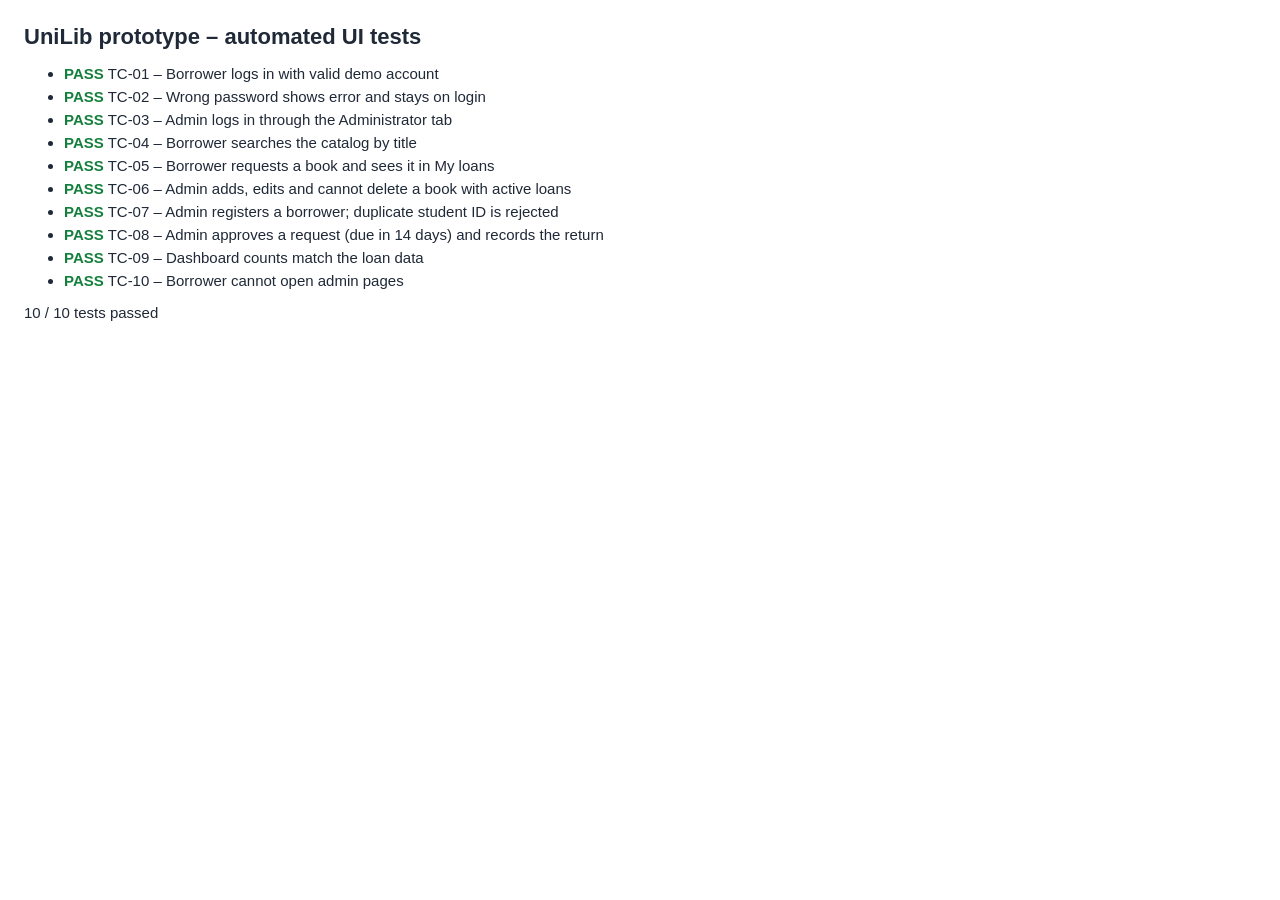
==== tests.html @ b174dcbc "Add files via upload" ====
<!doctype html>
<html lang="en">
<head>
<meta charset="utf-8">
<meta name="viewport" content="width=device-width, initial-scale=1">
<title>UniLib – Prototype Tests</title>
<link rel="stylesheet" href="style.css">
<style>
  #results{position:fixed;inset:0;background:#fff;overflow:auto;padding:24px;z-index:10}
  #results li{margin:6px 0}
  .pass{color:#15803d;font-weight:600}.fail{color:#b91c1c;font-weight:600}
</style>
</head>
<body>
<div id="app"></div>
<div id="toast" class="toast"></div>
<div id="results"><h1>UniLib prototype – automated UI tests</h1><ul id="list"></ul><p id="sum"></p></div>
<script>
  // Start every run from clean seed data.
  try { localStorage.clear(); sessionStorage.clear(); } catch (e) {}
  window.confirm = () => true;
</script>
<script src="data.js"></script>
<script src="app.js"></script>
<script>
const results = [];
function check(id, name, fn) {
  let ok = false, msg = "";
  try { ok = !!fn(); } catch (e) { msg = e.message; }
  results.push({ id, name, ok });
  const li = document.createElement("li");
  li.innerHTML = `<span class="${ok ? "pass" : "fail"}">${ok ? "PASS" : "FAIL"}</span> ${id} – ${name} ${msg}`;
  document.getElementById("list").appendChild(li);
}
const q = s => document.querySelector(s);
const qa = s => [...document.querySelectorAll(s)];
function login(role, u, p) {
  setSession(null); location.hash = ""; route();
  loginRole = role; renderLogin();
  q("#u").value = u; q("#p").value = p;
  q("#lf").dispatchEvent(new Event("submit", { cancelable: true }));
}
function go(h) { location.hash = h; route(); }
function submit(form, values) { Object.entries(values).forEach(([k, v]) => form.elements[k].value = v); form.dispatchEvent(new Event("submit", { cancelable: true })); }

check("TC-01", "Borrower logs in with valid demo account", () => {
  login("borrower", "s441001", "1234");
  return q("main h1").textContent === "Browse books" && q(".role").textContent === "Borrower";
});
check("TC-02", "Wrong password shows error and stays on login", () => {
  login("borrower", "s441001", "wrong");
  return q("#err").textContent.includes("Invalid") && !q("main");
});
check("TC-03", "Admin logs in through the Administrator tab", () => {
  login("admin", "admin", "admin123");
  return q("main h1").textContent === "Dashboard" && q(".role").textContent === "Admin";
});
check("TC-04", "Borrower searches the catalog by title", () => {
  login("borrower", "s441001", "1234");
  q("#q").value = "clean"; q("#q").dispatchEvent(new Event("input"));
  return qa(".book").length === 1 && q(".book .t").textContent === "Clean Code";
});
check("TC-05", "Borrower requests a book and sees it in My loans", () => {
  q("#q").value = "algorithms"; q("#q").dispatchEvent(new Event("input"));
  q("[data-b]").click();
  const btn = q("[data-b]");
  go("#/me/loans");
  const rows = qa("main table tr").map(r => r.textContent);
  return btn.disabled && btn.textContent === "Requested" && rows.some(t => t.includes("Introduction to Algorithms") && t.includes("Requested"));
});
check("TC-06", "Admin adds, edits and cannot delete a book with active loans", () => {
  login("admin", "admin", "admin123"); go("#/admin/books");
  submit(q("#bf"), { title: "Test Book", author: "QA Team", category: "Testing", copies: 2 });
  const added = qa("#bt tr").some(r => r.textContent.includes("Test Book"));
  const row = qa("#bt tr").find(r => r.textContent.includes("Test Book"));
  row.querySelector("[data-e]").click();
  submit(q("#bf"), { title: "Test Book v2" });
  const edited = qa("#bt tr").some(r => r.textContent.includes("Test Book v2"));
  const before = db.books.length;
  qa("#bt tr").find(r => r.textContent.includes("Software Engineering")).querySelector("[data-d]").click();
  const blocked = db.books.length === before;
  qa("#bt tr").find(r => r.textContent.includes("Test Book v2")).querySelector("[data-d]").click();
  return added && edited && blocked && db.books.length === before - 1;
});
check("TC-07", "Admin registers a borrower; duplicate student ID is rejected", () => {
  go("#/admin/borrowers");
  const n = db.borrowers.length;
  submit(q("#rf"), { name: "Test Student", studentId: "441999", email: "t@uni.edu.sa", phone: "0500000009" });
  const added = db.borrowers.length === n + 1 && q("#rt").textContent.includes("Test Student");
  submit(q("#rf"), { name: "Copy", studentId: "441999", email: "c@uni.edu.sa", phone: "0500000010" });
  return added && db.borrowers.length === n + 1;
});
check("TC-08", "Admin approves a request (due in 14 days) and records the return", () => {
  go("#/admin/loans");
  const loan = db.loans.find(l => l.status === "Requested" && book(l.bookId).title === "Clean Code");
  q(`[data-a="${loan.id}"]`).click();
  const approved = loan.status === "Borrowed" && loan.due === addDays(today(), 14);
  q(`[data-ret="${loan.id}"]`).click();
  return approved && loan.status === "Returned";
});
check("TC-09", "Dashboard counts match the loan data", () => {
  go("#/admin/dashboard");
  const n = qa(".stat .n").map(x => +x.textContent);
  return n[0] === db.books.length && n[1] === db.loans.filter(l => l.status === "Borrowed").length
    && n[2] === db.loans.filter(l => l.status === "Requested").length && n[3] === db.loans.filter(isOverdue).length;
});
check("TC-10", "Borrower cannot open admin pages", () => {
  login("borrower", "s441001", "1234"); go("#/admin/books");
  return q("main h1").textContent === "Browse books";
});

const passed = results.filter(r => r.ok).length;
document.getElementById("sum").textContent = `${passed} / ${results.length} tests passed`;
document.title = `${passed}/${results.length} passed`;
try { localStorage.clear(); sessionStorage.clear(); } catch (e) {}
</script>
</body>
</html>
---- style.css ----
:root{
  --bg:#f5f6f8; --card:#fff; --ink:#1f2937; --muted:#6b7280; --line:#e5e7eb;
  --brand:#1e5a8a; --brand-2:#2f7bb8; --ok:#15803d; --warn:#b45309; --bad:#b91c1c;
  --radius:10px;
}
*{box-sizing:border-box}
body{margin:0;font-family:"Segoe UI",Tahoma,Arial,sans-serif;background:var(--bg);color:var(--ink);font-size:15px}
button{font:inherit;cursor:pointer}
input,select{font:inherit;padding:9px 11px;border:1px solid var(--line);border-radius:8px;background:#fff;width:100%}
input:focus,select:focus{outline:2px solid var(--brand-2);outline-offset:0;border-color:transparent}
.btn{background:var(--brand);color:#fff;border:0;border-radius:8px;padding:9px 16px}
.btn:hover{background:var(--brand-2)}
.btn.ghost{background:transparent;color:var(--brand);border:1px solid var(--line)}
.btn.small{padding:5px 10px;font-size:13px}
.btn.danger{background:var(--bad)}
.btn:disabled{opacity:.45;cursor:not-allowed}

/* login */
.login-wrap{min-height:100vh;display:grid;place-items:center;padding:16px}
.login{background:var(--card);border:1px solid var(--line);border-radius:14px;width:100%;max-width:400px;padding:28px}
.logo{display:flex;align-items:center;gap:10px;font-weight:700;font-size:20px;color:var(--brand)}
.logo span.mark{width:34px;height:34px;border-radius:8px;background:var(--brand);color:#fff;display:grid;place-items:center;font-size:17px}
.login p.sub{color:var(--muted);margin:6px 0 20px}
.tabs{display:grid;grid-template-columns:1fr 1fr;background:var(--bg);border-radius:8px;padding:4px;margin-bottom:18px}
.tabs button{border:0;background:transparent;padding:8px;border-radius:6px;color:var(--muted)}
.tabs button.on{background:#fff;color:var(--ink);font-weight:600;box-shadow:0 1px 2px rgba(0,0,0,.08)}
label{display:block;font-size:13px;color:var(--muted);margin:12px 0 5px}
.hint{margin-top:16px;font-size:13px;color:var(--muted);background:var(--bg);border-radius:8px;padding:10px}
.err{color:var(--bad);font-size:13px;min-height:18px;margin-top:8px}

/* shell */
.top{background:#fff;border-bottom:1px solid var(--line);display:flex;align-items:center;justify-content:space-between;padding:12px 24px}
.top .who{display:flex;align-items:center;gap:12px;color:var(--muted);font-size:14px}
.role{font-size:12px;padding:3px 8px;border-radius:99px;background:#e6eef6;color:var(--brand);font-weight:600}
.shell{display:grid;grid-template-columns:210px 1fr;min-height:calc(100vh - 59px)}
nav.side{background:#fff;border-right:1px solid var(--line);padding:16px 10px}
nav.side a{display:block;padding:9px 12px;border-radius:8px;color:var(--ink);text-decoration:none;margin-bottom:2px}
nav.side a.on{background:#e6eef6;color:var(--brand);font-weight:600}
main{padding:24px;max-width:1100px}
h1{font-size:22px;margin:0 0 4px}
.lead{color:var(--muted);margin:0 0 20px}
.card{background:var(--card);border:1px solid var(--line);border-radius:var(--radius);padding:16px}
.stats{display:grid;grid-template-columns:repeat(4,1fr);gap:14px;margin-bottom:20px}
.stat .n{font-size:26px;font-weight:700}
.stat .l{color:var(--muted);font-size:13px}
.bar{display:flex;gap:10px;margin-bottom:14px;flex-wrap:wrap}
.bar input{max-width:320px}
.bar select{max-width:180px}
table{width:100%;border-collapse:collapse;background:#fff;border:1px solid var(--line);border-radius:var(--radius);overflow:hidden}
th,td{text-align:left;padding:10px 12px;border-bottom:1px solid var(--line);font-size:14px}
th{background:#fafafa;color:var(--muted);font-weight:600;font-size:13px}
tr:last-child td{border-bottom:0}
.pill{font-size:12px;padding:3px 9px;border-radius:99px;font-weight:600;display:inline-block}
.p-ok{background:#dcfce7;color:var(--ok)} .p-warn{background:#fef3c7;color:var(--warn)}
.p-bad{background:#fee2e2;color:var(--bad)} .p-info{background:#e0ecf7;color:var(--brand)}
.books{display:grid;grid-template-columns:repeat(auto-fill,minmax(220px,1fr));gap:14px}
.book{display:flex;flex-direction:column;gap:6px}
.book .cover{height:110px;border-radius:8px;display:grid;place-items:center;color:#fff;font-weight:700;font-size:28px}
.book .t{font-weight:600}
.book .a{color:var(--muted);font-size:13px}
.book .row{display:flex;justify-content:space-between;align-items:center;margin-top:auto;padding-top:6px}
.form{display:grid;grid-template-columns:repeat(4,1fr) auto;gap:10px;align-items:end;margin-bottom:16px}
.form label{margin-top:0}
.actions{display:flex;gap:6px}
.empty{color:var(--muted);text-align:center;padding:24px}
.toast{position:fixed;bottom:20px;left:50%;transform:translateX(-50%);background:var(--ink);color:#fff;padding:10px 16px;border-radius:8px;opacity:0;transition:opacity .2s;pointer-events:none}
.toast.show{opacity:1}

@media (max-width:760px){
  .shell{grid-template-columns:1fr}
  nav.side{display:flex;overflow-x:auto;border-right:0;border-bottom:1px solid var(--line);padding:8px}
  nav.side a{white-space:nowrap}
  main{padding:16px}
  .stats{grid-template-columns:1fr 1fr}
  .form{grid-template-columns:1fr}
  .top{padding:12px 16px}
  table{display:block;overflow-x:auto}
}
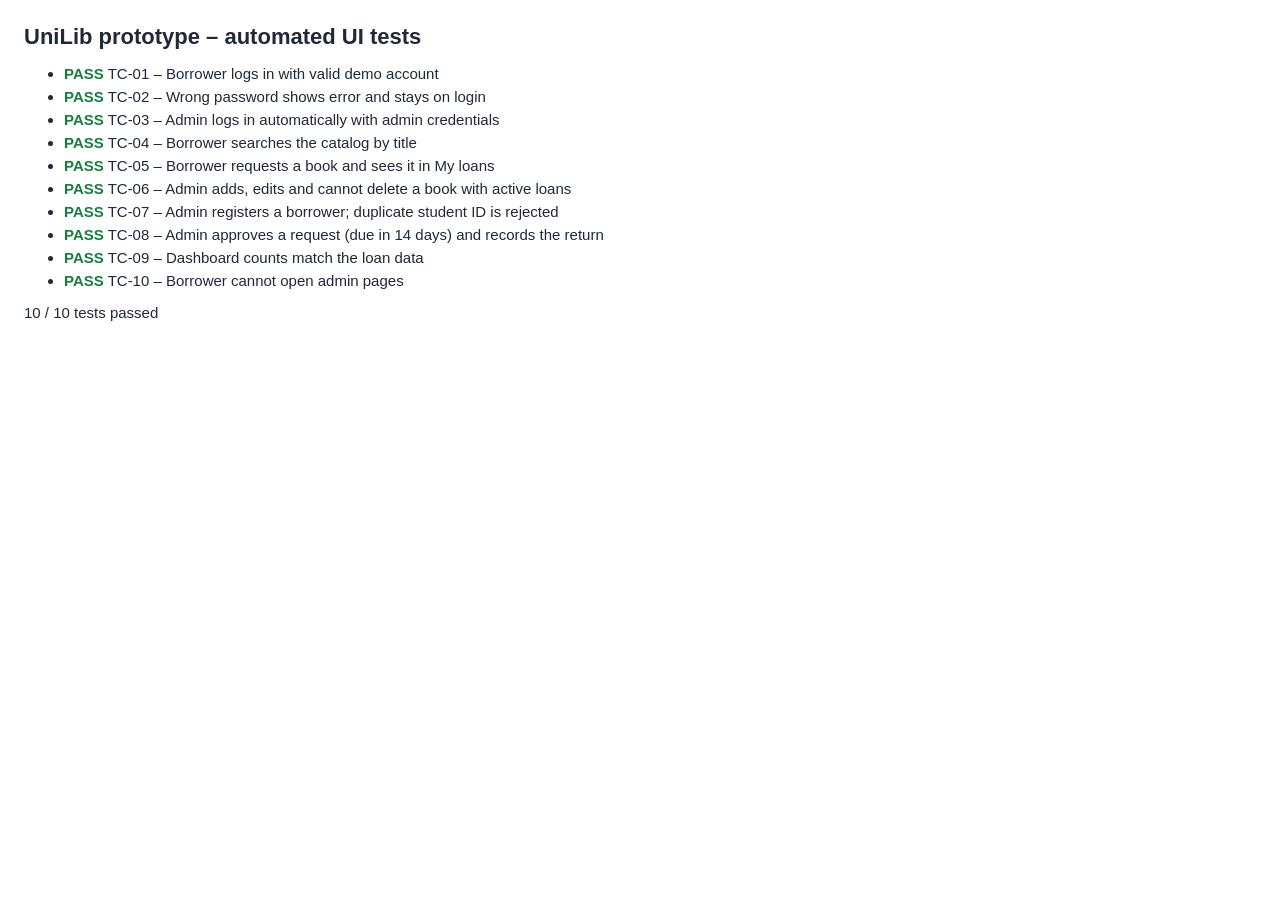
==== commit 65df66c4: "Unified Login Pade for Student and Admin" ====
--- a/tests.html
+++ b/tests.html
@@ -4,7 +4,7 @@
 <meta charset="utf-8">
 <meta name="viewport" content="width=device-width, initial-scale=1">
 <title>UniLib – Prototype Tests</title>
-<link rel="stylesheet" href="style.css">
+<link rel="stylesheet" href="css/style.css">
 <style>
   #results{position:fixed;inset:0;background:#fff;overflow:auto;padding:24px;z-index:10}
   #results li{margin:6px 0}
@@ -20,8 +20,8 @@
   try { localStorage.clear(); sessionStorage.clear(); } catch (e) {}
   window.confirm = () => true;
 </script>
-<script src="data.js"></script>
-<script src="app.js"></script>
+<script src="js/data.js"></script>
+<script src="js/app.js"></script>
 <script>
 const results = [];
 function check(id, name, fn) {
@@ -34,9 +34,9 @@
 }
 const q = s => document.querySelector(s);
 const qa = s => [...document.querySelectorAll(s)];
-function login(role, u, p) {
+function login(u, p) {
   setSession(null); location.hash = ""; route();
-  loginRole = role; renderLogin();
+  renderLogin();
   q("#u").value = u; q("#p").value = p;
   q("#lf").dispatchEvent(new Event("submit", { cancelable: true }));
 }
@@ -44,19 +44,19 @@
 function submit(form, values) { Object.entries(values).forEach(([k, v]) => form.elements[k].value = v); form.dispatchEvent(new Event("submit", { cancelable: true })); }
 
 check("TC-01", "Borrower logs in with valid demo account", () => {
-  login("borrower", "s441001", "1234");
+  login("s441001", "1234");
   return q("main h1").textContent === "Browse books" && q(".role").textContent === "Borrower";
 });
 check("TC-02", "Wrong password shows error and stays on login", () => {
-  login("borrower", "s441001", "wrong");
+  login("s441001", "wrong");
   return q("#err").textContent.includes("Invalid") && !q("main");
 });
-check("TC-03", "Admin logs in through the Administrator tab", () => {
-  login("admin", "admin", "admin123");
+check("TC-03", "Admin logs in automatically with admin credentials", () => {
+  login("admin", "admin123");
   return q("main h1").textContent === "Dashboard" && q(".role").textContent === "Admin";
 });
 check("TC-04", "Borrower searches the catalog by title", () => {
-  login("borrower", "s441001", "1234");
+  login("s441001", "1234");
   q("#q").value = "clean"; q("#q").dispatchEvent(new Event("input"));
   return qa(".book").length === 1 && q(".book .t").textContent === "Clean Code";
 });
@@ -69,7 +69,7 @@
   return btn.disabled && btn.textContent === "Requested" && rows.some(t => t.includes("Introduction to Algorithms") && t.includes("Requested"));
 });
 check("TC-06", "Admin adds, edits and cannot delete a book with active loans", () => {
-  login("admin", "admin", "admin123"); go("#/admin/books");
+  login("admin", "admin123"); go("#/admin/books");
   submit(q("#bf"), { title: "Test Book", author: "QA Team", category: "Testing", copies: 2 });
   const added = qa("#bt tr").some(r => r.textContent.includes("Test Book"));
   const row = qa("#bt tr").find(r => r.textContent.includes("Test Book"));
@@ -105,7 +105,7 @@
     && n[2] === db.loans.filter(l => l.status === "Requested").length && n[3] === db.loans.filter(isOverdue).length;
 });
 check("TC-10", "Borrower cannot open admin pages", () => {
-  login("borrower", "s441001", "1234"); go("#/admin/books");
+  login("s441001", "1234"); go("#/admin/books");
   return q("main h1").textContent === "Browse books";
 });
 
--- a/css/style.css
+++ b/css/style.css
@@ -0,0 +1,296 @@
+@import url("https://fonts.googleapis.com/css2?family=IBM+Plex+Sans:wght@400;500;600;700&display=swap"); /* used by the login page only */
+:root{
+  --bg:#f5f6f8; --card:#fff; --ink:#1f2937; --muted:#6b7280; --line:#e5e7eb;
+  --brand:#1e5a8a; --brand-2:#2f7bb8; --ok:#15803d; --warn:#b45309; --bad:#b91c1c;
+  --radius:10px;
+}
+*{box-sizing:border-box}
+body{margin:0;font-family:"Segoe UI",Tahoma,Arial,sans-serif;background:var(--bg);color:var(--ink);font-size:15px}
+button{font:inherit;cursor:pointer}
+input,select{font:inherit;padding:9px 11px;border:1px solid var(--line);border-radius:8px;background:#fff;width:100%}
+input:focus,select:focus{outline:2px solid var(--brand-2);outline-offset:0;border-color:transparent}
+.btn{background:var(--brand);color:#fff;border:0;border-radius:8px;padding:9px 16px}
+.btn:hover{background:var(--brand-2)}
+.btn.ghost{background:transparent;color:var(--brand);border:1px solid var(--line)}
+.btn.small{padding:5px 10px;font-size:13px}
+.btn.danger{background:var(--bad)}
+.btn:disabled{opacity:.45;cursor:not-allowed}
+
+/* login – Sample B "Gov Portal Card" (UQU style). Everything is scoped under .gp */
+.gp{--g:#1c8354;--g2:#3a8159;--gd:#1d4d33;--gl:#eef7f1;--gb:#d5e8dc;
+  min-height:100vh;display:flex;flex-direction:column;font-family:"IBM Plex Sans","IBM Plex Sans Arabic","Segoe UI",Tahoma,Arial,sans-serif;color:#1a1a1a;
+  background:#f7fbf8}
+.gp svg{width:16px;height:16px;fill:none;stroke:currentColor;stroke-width:2;stroke-linecap:round;stroke-linejoin:round;flex:none}
+.gp-in{max-width:952px;margin:0 auto;padding:0 16px;display:flex;align-items:center;justify-content:space-between;gap:12px}
+.gp-strip{background:#f2f2f2;font-size:11px;color:#333;padding:7px 0}
+.gp-strip span{display:flex;align-items:center;gap:8px}
+.gp-flag{width:16px;height:10px;background:var(--g);border-radius:1px;display:inline-block}
+.gp-head{background:#fff;border-bottom:1px solid #eaeaea;padding:11px 0}
+.gp-brand{display:flex;align-items:center;gap:10px}
+.gp-brand b{display:block;color:var(--g2);font-size:16px}
+.gp-brand small{display:block;font-size:11px;color:#333}
+.gp-mark{height:40px;width:auto;display:block}
+.gp-link{display:flex;align-items:center;gap:8px;border:1px solid #d6d6d6;border-radius:4px;padding:8px 12px;font-size:12px;font-weight:500;color:#1a1a1a;text-decoration:none;background:#fff}
+.gp-link:hover{border-color:var(--g2);color:var(--g2)}
+.gp-main{flex:1;display:grid;place-items:center;padding:40px 16px;
+  background:linear-gradient(rgba(20,60,40,.45),rgba(28,131,84,.35)),url("../assets/hero.webp") center/cover no-repeat,#2f5f45}
+.gp-card{background:#fff;border:1px solid #dcdcdc;border-radius:12px;box-shadow:0 8px 24px rgba(0,0,0,.06);width:100%;max-width:356px;padding:30px 29px 29px}
+.gp-icon{height:56px;width:auto;display:block;margin-bottom:18px}
+.gp h1{font-size:20px;font-weight:700;margin:0 0 6px}
+.gp-sub{font-size:12px;color:#555;margin:0 0 16px}
+.gp-tabs{display:flex;gap:18px;border-bottom:1px solid #e3e3e3;margin-bottom:20px}
+.gp-tabs button{display:flex;align-items:center;gap:7px;border:0;background:none;padding:6px 2px 9px;font-size:12px;font-weight:500;color:#444;border-bottom:2px solid transparent;margin-bottom:-1px}
+.gp-tabs button svg{width:13px;height:13px}
+.gp-tabs button.on{color:var(--g2);font-weight:600;border-bottom-color:var(--g2)}
+.gp label{font-size:11px;color:#222;margin:0 0 6px;font-weight:500}
+.gp label[for=p]{margin-top:14px}
+.gp-field{display:flex;align-items:center;gap:8px;border:1px solid #d6d6d6;border-radius:4px;padding:0 12px;background:#fff;color:#555}
+.gp-field:focus-within{border-color:var(--g2);box-shadow:0 0 0 3px rgba(58,129,89,.15)}
+.gp-field input{border:0;padding:10px 0;font-size:13px;background:transparent;outline:none}
+.gp-field input:focus{outline:none}
+.gp-eye{border:0;background:none;padding:4px;color:#555;display:grid;place-items:center}
+.gp-btn{width:100%;display:flex;align-items:center;justify-content:center;gap:8px;background:var(--g2);color:#fff;border:0;border-radius:4px;padding:10px 16px;font-size:13px;font-weight:600;margin-top:8px}
+.gp-btn:hover{background:var(--gd)}
+.gp .err{margin-top:6px}
+.gp-note{display:flex;gap:9px;margin-top:18px;background:#fffbe9;border:1px solid #f6e3a1;border-radius:4px;padding:9px 11px;font-size:10.5px;color:#333}
+.gp-note svg{color:#b8860b;width:14px;height:14px;margin-top:1px}
+.gp-note b{display:block;font-size:11px;color:#1a1a1a;margin-bottom:3px}
+.gp-foot{background:var(--gd);color:#fff;font-size:11px;padding:14px 0}
+.gp-foot b{font-weight:600}
+@media (max-width:560px){.gp-strip .gp-in>span:first-child{font-size:10px}.gp-brand small{display:none}.gp-foot .gp-in{flex-direction:column;text-align:center}}
+.logo{display:flex;align-items:center;gap:10px;font-weight:700;font-size:20px;color:var(--brand)}
+.logo span.mark{width:34px;height:34px;border-radius:8px;background:var(--brand);color:#fff;display:grid;place-items:center;font-size:17px}
+label{display:block;font-size:13px;color:var(--muted);margin:12px 0 5px}
+.err{color:var(--bad);font-size:13px;min-height:18px;margin-top:8px}
+
+/* shell */
+.top{background:#fff;border-bottom:1px solid var(--line);display:flex;align-items:center;justify-content:space-between;padding:12px 24px}
+.top .who{display:flex;align-items:center;gap:12px;color:var(--muted);font-size:14px}
+.role{font-size:12px;padding:3px 8px;border-radius:99px;background:#e6eef6;color:var(--brand);font-weight:600}
+.shell{display:grid;grid-template-columns:210px 1fr;min-height:calc(100vh - 59px)}
+nav.side{background:#fff;border-right:1px solid var(--line);padding:16px 10px}
+nav.side a{display:block;padding:9px 12px;border-radius:8px;color:var(--ink);text-decoration:none;margin-bottom:2px}
+nav.side a.on{background:#e6eef6;color:var(--brand);font-weight:600}
+main{padding:24px;max-width:1100px}
+h1{font-size:22px;margin:0 0 4px}
+.lead{color:var(--muted);margin:0 0 20px}
+.card{background:var(--card);border:1px solid var(--line);border-radius:var(--radius);padding:16px}
+.stats{display:grid;grid-template-columns:repeat(4,1fr);gap:14px;margin-bottom:20px}
+.stat .n{font-size:26px;font-weight:700}
+.stat .l{color:var(--muted);font-size:13px}
+.bar{display:flex;gap:10px;margin-bottom:14px;flex-wrap:wrap}
+.bar input{max-width:320px}
+.bar select{max-width:180px}
+table{width:100%;border-collapse:collapse;background:#fff;border:1px solid var(--line);border-radius:var(--radius);overflow:hidden}
+th,td{text-align:left;padding:10px 12px;border-bottom:1px solid var(--line);font-size:14px}
+th{background:#fafafa;color:var(--muted);font-weight:600;font-size:13px}
+tr:last-child td{border-bottom:0}
+.pill{font-size:12px;padding:3px 9px;border-radius:99px;font-weight:600;display:inline-block}
+.p-ok{background:#dcfce7;color:var(--ok)} .p-warn{background:#fef3c7;color:var(--warn)}
+.p-bad{background:#fee2e2;color:var(--bad)} .p-info{background:#e0ecf7;color:var(--brand)}
+.books{display:grid;grid-template-columns:repeat(auto-fill,minmax(220px,1fr));gap:14px}
+.book{display:flex;flex-direction:column;gap:6px}
+.book .cover{height:110px;border-radius:8px;display:grid;place-items:center;color:#fff;font-weight:700;font-size:28px}
+.book .t{font-weight:600}
+.book .a{color:var(--muted);font-size:13px}
+.book .row{display:flex;justify-content:space-between;align-items:center;margin-top:auto;padding-top:6px}
+.form{display:grid;grid-template-columns:repeat(4,1fr) auto;gap:10px;align-items:end;margin-bottom:16px}
+.form label{margin-top:0}
+.actions{display:flex;gap:6px}
+.empty{color:var(--muted);text-align:center;padding:24px}
+.toast{position:fixed;bottom:20px;left:50%;transform:translateX(-50%);background:var(--ink);color:#fff;padding:10px 16px;border-radius:8px;opacity:0;transition:opacity .2s;pointer-events:none}
+.toast.show{opacity:1}
+
+@media (max-width:760px){
+  .shell{grid-template-columns:1fr}
+  nav.side{display:flex;overflow-x:auto;border-right:0;border-bottom:1px solid var(--line);padding:8px}
+  nav.side a{white-space:nowrap}
+  main{padding:16px}
+  .stats{grid-template-columns:1fr 1fr}
+  .form{grid-template-columns:1fr}
+  .top{padding:12px 16px}
+  table{display:block;overflow-x:auto}
+}
+
+/* ===== Admin – UQU portal style. Everything is scoped under .adm so login + borrower pages are unchanged.
+   Reuses the .gp tokens (--g, --g2, --gd, --gl, --gb) and .gp-strip / .gp-head / .gp-foot from the login page. */
+.adm{--line:#e3e8e5;--muted:#5f6b66;--gold:#b8935a;--teal:#1f6f6b;font-size:14px}
+.adm .gp-in,.adm-in{max-width:1120px}
+.adm-in{margin:0 auto;padding:0 16px;width:100%}
+.adm main{flex:1;padding:0;max-width:none}
+.adm [hidden]{display:none!important}
+.adm h1{font-size:24px;font-weight:700;margin:0 0 4px;color:#fff}
+
+/* header user block */
+.adm-who{display:flex;align-items:center;gap:10px}
+.adm-av{width:34px;height:34px;border-radius:50%;background:var(--gl);color:var(--gd);border:1px solid var(--gb);display:grid;place-items:center;font-weight:600;font-size:12px;flex:none}
+.adm-id b{display:block;font-size:13px;font-weight:600;line-height:1.25}
+.adm .role{display:inline-block;margin-top:2px;font-size:10.5px;padding:1px 8px;border-radius:99px;background:var(--gl);color:var(--g2);border:1px solid var(--gb);font-weight:600}
+.adm .gp-link{font-family:inherit;cursor:pointer;margin-left:4px}
+
+/* main nav – dark green bar with gold active marker (logo colours) */
+.adm-nav{background:var(--gd);position:sticky;top:0;z-index:5;box-shadow:0 2px 6px rgba(0,0,0,.08)}
+.adm-nav .gp-in{justify-content:flex-start;gap:2px;overflow-x:auto}
+.adm-nav a{display:flex;align-items:center;gap:8px;padding:13px 14px 11px;color:rgba(255,255,255,.78);text-decoration:none;font-size:13px;font-weight:500;border-bottom:3px solid transparent;white-space:nowrap}
+.adm-nav a:hover{color:#fff;background:rgba(255,255,255,.06)}
+.adm-nav a.on{color:#fff;font-weight:600;border-bottom-color:var(--gold)}
+.adm-nav a:focus-visible{outline:2px solid #fff;outline-offset:-4px}
+.adm-nav em{font-style:normal;background:var(--gold);color:#fff;font-size:10.5px;font-weight:700;border-radius:99px;padding:1px 7px;line-height:1.5}
+
+/* page header band – campus photo, like the login hero */
+.adm-hero{color:#fff;padding:26px 0 28px;background:linear-gradient(90deg,rgba(29,77,51,.95),rgba(28,131,84,.72)),url("../assets/hero.webp") center 40%/cover no-repeat,var(--gd)}
+.adm-crumb{display:flex;align-items:center;gap:6px;font-size:11.5px;color:rgba(255,255,255,.75);margin-bottom:8px}
+.adm-crumb svg{width:12px;height:12px}
+.adm-hero p{margin:0;font-size:13px;color:rgba(255,255,255,.88)}
+.adm-body{padding:24px 16px 44px}
+
+/* cards + section titles */
+.adm .card{background:#fff;border:1px solid var(--line);border-radius:8px;padding:16px;box-shadow:0 1px 2px rgba(16,40,28,.04)}
+.adm .sec{display:flex;align-items:center;justify-content:space-between;gap:10px;margin:0 0 12px}
+.adm .sec h2{display:flex;align-items:center;gap:8px;font-size:15px;font-weight:600;margin:0;color:var(--gd)}
+.adm .sec h2::before{content:"";width:4px;height:16px;border-radius:2px;background:var(--gold)}
+.adm .sec a{font-size:12.5px;font-weight:600;color:var(--g2);text-decoration:none}
+.adm .sec a:hover{text-decoration:underline}
+.adm .cnt{font-size:12px;font-weight:500;color:var(--muted)}
+.adm-grid{display:grid;grid-template-columns:minmax(0,1fr) 320px;gap:18px;align-items:start}
+
+/* stat tiles */
+.adm .stats{display:grid;grid-template-columns:repeat(4,1fr);gap:14px;margin-bottom:24px}
+.adm .stat{display:flex;align-items:center;gap:14px;text-align:left;font:inherit;color:inherit;border-top:3px solid var(--g2);cursor:pointer;transition:box-shadow .15s,transform .15s}
+.adm .stat:hover{box-shadow:0 8px 20px rgba(29,77,51,.1);transform:translateY(-1px)}
+.adm .stat:focus-visible{outline:2px solid var(--g2);outline-offset:2px}
+.stat-ic{width:42px;height:42px;border-radius:8px;background:var(--gl);color:var(--g2);display:grid;place-items:center;flex:none}
+.adm .stat-ic svg{width:20px;height:20px}
+.adm .stat .n{display:block;font-size:26px;font-weight:700;line-height:1.1}
+.adm .stat .l{display:block;font-size:12.5px;color:var(--muted)}
+.stat-go{margin-left:auto;color:#a3b0aa}
+.adm .stat.teal{border-top-color:var(--teal)} .adm .teal .stat-ic{background:#e7f1ef;color:var(--teal)}
+.adm .stat.warn{border-top-color:var(--gold)} .adm .warn .stat-ic{background:#fbf4e8;color:#8f6a33}
+.adm .stat.bad{border-top-color:var(--bad)} .adm .bad .stat-ic{background:#fdecec;color:var(--bad)} .adm .stat.bad .n{color:var(--bad)}
+
+/* "needs attention" list */
+.att ul{list-style:none;margin:0;padding:0}
+.att li{display:flex;gap:10px;align-items:flex-start;padding:10px 0;border-bottom:1px solid var(--line)}
+.att li:first-child{padding-top:0}
+.att-ic{width:30px;height:30px;border-radius:6px;display:grid;place-items:center;flex:none}
+.att-ic.warn{background:#fbf3e3;color:#8f6a33} .att-ic.bad{background:#fdecec;color:var(--bad)}
+.adm .att-ic svg{width:15px;height:15px}
+.att-t{min-width:0} .att-t b{display:block;font-size:13px;font-weight:600} .att-t small{font-size:11.5px;color:var(--muted)}
+.att-ok{display:flex;align-items:center;gap:8px;color:var(--ok);font-size:13px;margin:4px 0}
+.adm .att-more{width:100%;margin-top:12px;text-decoration:none}
+
+/* controls */
+.adm input,.adm select{border:1px solid #d6d6d6;border-radius:4px;font-size:13px;padding:9px 11px}
+.adm input:focus,.adm select:focus{outline:none;border-color:var(--g2);box-shadow:0 0 0 3px rgba(58,129,89,.15)}
+.adm .btn{display:inline-flex;align-items:center;justify-content:center;gap:7px;background:var(--g2);border-radius:4px;font-size:13px;font-weight:600;padding:9px 16px;white-space:nowrap}
+.adm .btn:hover{background:var(--gd)}
+.adm .btn:focus-visible{outline:2px solid var(--g2);outline-offset:2px}
+.adm .btn svg{width:14px;height:14px}
+.adm .btn.ghost{background:#fff;color:#1a1a1a;border:1px solid #d6d6d6}
+.adm .btn.ghost:hover{border-color:var(--g2);color:var(--g2)}
+.adm .btn.danger{background:#fff;color:var(--bad);border:1px solid #efc9c9}
+.adm .btn.danger:hover{background:#fdf0f0;border-color:var(--bad)}
+.adm .btn.small{padding:5px 11px;font-size:12px}
+.adm .panel{margin-bottom:24px}
+.adm .form{margin:0;align-items:end}
+.adm .form label{margin:0 0 6px}
+.form-btns{display:flex;gap:8px}
+.adm .bar{margin-bottom:12px}
+.adm-search{position:relative;display:block;flex:1;max-width:360px;margin:0}
+.adm-search svg{position:absolute;left:11px;top:50%;transform:translateY(-50%);color:#7a8781;width:15px;height:15px}
+.adm .bar .adm-search input{padding-left:34px;max-width:none}
+
+/* status tabs (same pattern as the login tabs) */
+.adm-tabs{display:flex;gap:20px;border-bottom:1px solid #e3e3e3;margin-bottom:16px;overflow-x:auto}
+.adm-tabs button{display:flex;align-items:center;gap:6px;border:0;background:none;padding:6px 2px 10px;font-size:13px;font-weight:500;color:#444;border-bottom:2px solid transparent;margin-bottom:-1px;white-space:nowrap}
+.adm-tabs button:hover{color:var(--g2)}
+.adm-tabs button.on{color:var(--g2);font-weight:600;border-bottom-color:var(--g2)}
+.adm-tabs i{font-style:normal;font-size:11px;background:#eef1ef;color:#555;border-radius:99px;padding:0 7px}
+.adm-tabs .on i{background:var(--gl);color:var(--g2)}
+
+/* tables */
+.adm .tbl{background:#fff;border:1px solid var(--line);border-radius:8px;overflow-x:auto}
+.adm table{display:table;border:0;border-radius:0;background:none;min-width:600px}
+.adm th{background:#f3f8f5;color:var(--gd);font-size:11px;font-weight:600;text-transform:uppercase;letter-spacing:.05em;border-bottom:1px solid var(--gb);white-space:nowrap}
+.adm td{font-size:13.5px;vertical-align:middle}
+.adm tr:hover td{background:#fafdfb}
+.adm td b{font-weight:600}
+.adm td:not(:first-child){white-space:nowrap}
+.adm td small{display:block;font-size:11.5px;color:var(--muted)}
+.adm td small.late{color:var(--bad);font-weight:600}
+.adm td.actions{display:table-cell;white-space:nowrap;text-align:right}
+.adm td.actions .btn+.btn{margin-left:6px}
+.who-cell{display:flex;align-items:center;gap:10px}
+.adm .who-cell .adm-av{width:30px;height:30px;font-size:11px}
+.adm .pill{font-size:11.5px;padding:3px 9px}
+.adm .p-ok{background:#e6f4ec;color:#1d6b3f} .adm .p-warn{background:#fbf3e3;color:#8a6100}
+.adm .p-bad{background:#fdecec;color:#a61b1b} .adm .p-info{background:#e7f1ef;color:var(--teal)}
+.adm .p-muted{background:#f0f2f1;color:#6b7570}
+.adm .empty{color:var(--muted)}
+
+@media (max-width:900px){.adm-grid{grid-template-columns:minmax(0,1fr)}.adm .stats{grid-template-columns:repeat(2,1fr)}}
+@media (max-width:760px){
+  .adm .form{grid-template-columns:1fr}
+  .adm-id{display:none}
+  .adm-hero{padding:20px 0 22px}
+  .adm h1{font-size:20px}
+  .adm main{padding:0}
+}
+@media (max-width:420px){.adm .stats{grid-template-columns:1fr}.adm .gp-link{padding:8px}}
+/* ===== Borrower additions (shares .adm UQU portal shell) ===== */
+.adm .books{display:grid;grid-template-columns:repeat(auto-fill,minmax(235px,1fr));gap:16px}
+.adm .book{display:flex;flex-direction:column;gap:8px;padding:14px;transition:box-shadow .15s,transform .15s}
+.adm .book:hover{box-shadow:0 8px 20px rgba(29,77,51,.09);transform:translateY(-2px)}
+.adm .book .cover{height:108px;border-radius:6px;display:flex;flex-direction:column;align-items:center;justify-content:center;gap:4px;color:#fff;font-weight:700;font-size:28px;position:relative;overflow:hidden}
+.adm .book .cover::after{content:"";position:absolute;inset:0;background:linear-gradient(135deg,rgba(255,255,255,.14),transparent 60%)}
+.adm .book .cover small{font-size:10.5px;font-weight:500;letter-spacing:.04em;opacity:.88;text-transform:uppercase}
+.adm .book .t{font-weight:600;font-size:14.5px;color:var(--gd);line-height:1.35}
+.adm .book .a{color:var(--muted);font-size:12.5px}
+.adm .book .row{display:flex;justify-content:space-between;align-items:center;margin-top:auto;padding-top:10px;border-top:1px solid var(--line)}
+.adm .bar select{max-width:210px;background:#fff}
+/* صورة غلاف الكتاب */
+.adm .book .cover{height:170px;background:#eef3f0;padding:0}
+.adm .book .cover img{width:100%;height:100%;object-fit:cover;display:block}
+
+/* نافذة قراءة الكتاب داخل الموقع */
+.reader-modal{position:fixed;inset:0;background:rgba(15,30,22,.78);z-index:50;display:grid;place-items:center;padding:16px}
+.reader-box{background:#fff;width:100%;max-width:960px;height:88vh;border-radius:10px;display:flex;flex-direction:column;overflow:hidden;box-shadow:0 20px 50px rgba(0,0,0,.35)}
+.reader-head{display:flex;align-items:center;justify-content:space-between;padding:12px 16px;background:var(--gd);color:#fff}
+.reader-head h3{margin:0;font-size:15px}
+.reader-body{flex:1;background:#2b2b2b}
+.reader-body iframe{width:100%;height:100%;border:0}
+.adm .book .cover {
+  height: 170px;
+  background: #eef3f0;
+  position: relative;
+  overflow: hidden;
+  display: flex;
+  align-items: center;
+  justify-content: center;
+}
+.adm .book .cover img {
+  position: absolute;
+  inset: 0;
+  width: 100%;
+  height: 100%;
+  object-fit: cover;
+  z-index: 1;
+}
+.adm .book .cover span {
+  position: relative;
+  z-index: 2;
+  color: #fff;
+  font-size: 28px;
+  font-weight: 700;
+}
+.adm .book .cover small {
+  position: absolute;
+  bottom: 6px;
+  right: 8px;
+  z-index: 2;
+  background: rgba(0,0,0,0.6);
+  color: #fff;
+  padding: 2px 6px;
+  border-radius: 4px;
+  font-size: 10px;
+}
